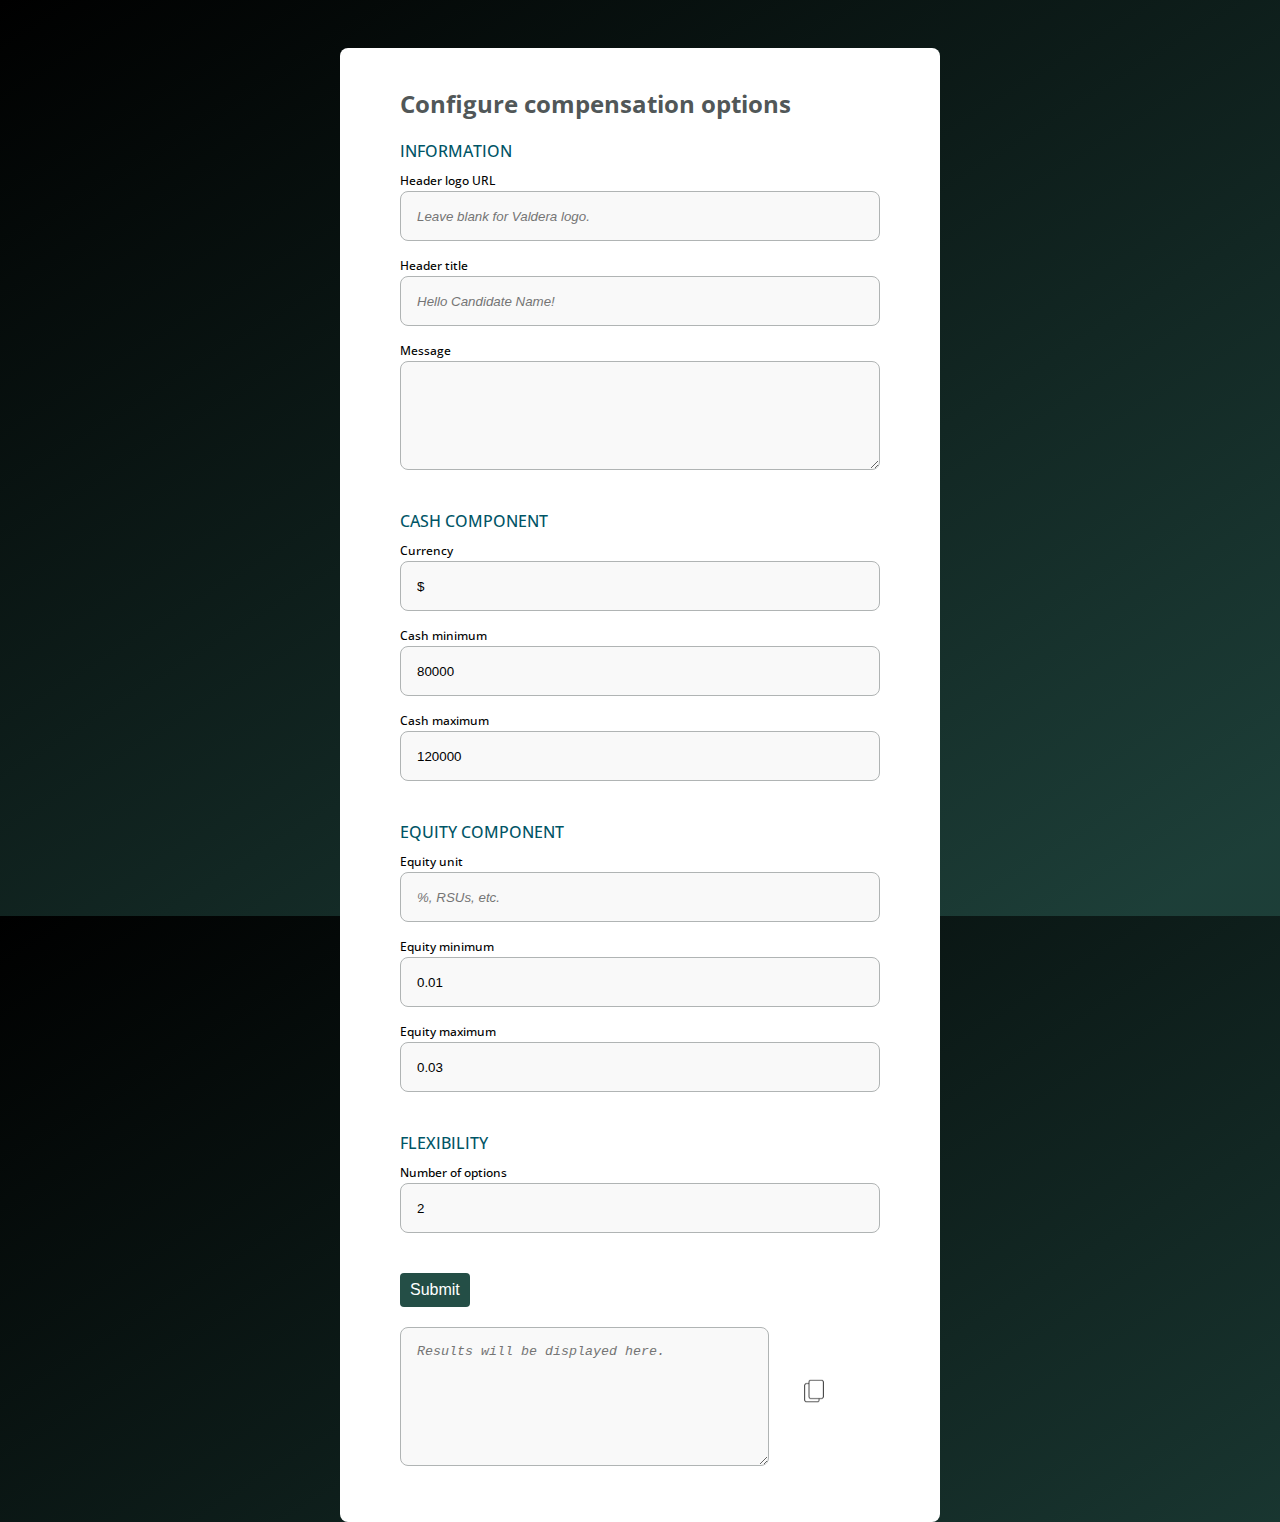
==== configure.html @ fe835f9f "Comp calculator functional" ====
<!DOCTYPE html>
<html lang="en">
<head>
	<meta charset="UTF-8">
	<meta name="viewport" content="width=device-width, initial-scale=1.0">
	<title>Comp Option Select</title>

	<link rel="preconnect" href="https://fonts.googleapis.com">
	<link rel="preconnect" href="https://fonts.gstatic.com" crossorigin>
	<link href="https://fonts.googleapis.com/css2?family=Open+Sans:wght@400;700&display=swap" rel="stylesheet">
	<link rel="stylesheet" type="text/css" href="./css/styles.css" media="screen" />
	<link rel="stylesheet" type="text/css" href="./css/configure.css" media="screen" />
</head>
<body>
	<div class="container">
		<div class="content">
			<div class="form">
				<h2>Configure compensation options</h2>
				<div class="inputGroup">
					<h3>INFORMATION</h3>
					<label>Header logo URL</label>
					<input id="headerLogoInput" placeholder="Leave blank for Valdera logo."/>

					<label>Header title</label>
					<input id="headerTitleInput" placeholder="Hello Candidate Name!"/>

					<label>Message</label>
					<textarea id="messageInput" rows="5"></textarea>
				</div>

				<div class="inputGroup">
					<h3>CASH COMPONENT</h3>
					<label>Currency</label>
					<input id="cashUnitInput" value="$"/>

					<label>Cash minimum</label>
					<input id="minCashInput" type="number" value="80000"/>

					<label>Cash maximum</label>
					<input id="maxCashInput" type="number" value="120000"/>
				</div>

				<div class="inputGroup">
					<h3>EQUITY COMPONENT</h3>
					<label>Equity unit</label>
					<input id="equityUnitInput" placeholder="%, RSUs, etc."/>

					<label>Equity minimum</label>
					<input id="minEquityInput" type="number" value="0.01"/>

					<label>Equity maximum</label>
					<input id="maxEquityInput" type="number" value="0.03"/>
				</div>

				<div class="inputGroup">
					<h3>FLEXIBILITY</h3>
					<label>Number of options</label>
					<input id="numOptionsInput" value="2"/>
				</div>

				<button id="submit">Submit</button>
				<div id="results" class="results">
					<textarea id="linkResult" cols="40" rows="7" placeholder="Results will be displayed here."></textarea>
					<div class="copyContainer">
						<img id="copyIcon" class="copyIcon" src="./img/copyIcon.jpg">
						<div id="copiedText" class="hidden">Copied!</div>
					</div>
				</div>
			</div>
		</div>
	</div>
</body>

<script type="text/javascript" src="./js/configure.js"></script>

</html>
---- css/styles.css ----
body {
    font-family: 'Open Sans', sans-serif;
    background-color: #000;
    background-image: linear-gradient(148deg,#000,rgba(36,78,70,.8) 95%);
    background-position: 0 0;
    background-clip: border-box;
    color: #fff;
    height: 100vh;
}

.container {
    display: flex;
    justify-content: center;
    padding-top: 40px;
}

.content {
    width: 600px;
}

button {
    border: none;
    border-radius: 4px;
    cursor: pointer;
    font-size: 16px;
    padding: 8px 10px;
}
---- css/configure.css ----
.form {
    background-color: #fff;
    border-radius: 8px;
    color: #000;
    padding: 40px 60px;
}

.inputGroup {
    display: flex;
    flex-direction: column;
    margin-bottom: 24px;
}

h2 {
    color: #515758;
    font-size: 24px;
    line-height: 32px;
    margin: 0 0 20px 0;
}

h3 {
    color: #056;
    font-size: 16px;
    font-weight: 500;
    margin: 0 0 10px 0;
}

label {
    font-size: 12px;
    font-weight: 500;
    margin-bottom: 2px;
}

input {
    height: 48px;
    background-color: #f9f9f9;
    border: 1px solid #b0b4b4;
    border-radius: 8px;
    margin-bottom: 16px;
    padding: 0 16px;
    transition: border-color .4s;
}

textarea {
    background-color: #f9f9f9;
    border: 1px solid #b0b4b4;
    border-radius: 8px;
    margin-bottom: 16px;
    overflow-y: scroll;
    padding: 16px;
    transition: border-color .4s;
}

input:focus, textarea:focus {
    border: 2px solid #0c484d;
}

input::placeholder, textarea::placeholder {
    font-style: italic;
}

button {
    border: 1px #244e46;
    border-radius: 4px;
    background-color: #244e46;
    box-shadow: inset 0 0 100px 100px transparent;
    transition: box-shadow .2s;
    color: #fff;
}

button {
    border-color: #fff;
    box-shadow: none;
    color: #fff;
}

button:hover {
    background-color: #dfe1e1;
    border-color: #dfe1e1;
    color: #000;
}

.results {
    display: flex;
    align-items: center;
    margin-top: 20px;
}

.loading {
    font-style: italic;
}

img {
    width: 30px;
}

.copyContainer {
    margin-left: 30px;
}

.copyIcon {
    cursor: pointer;
}

.hidden {
    visibility: hidden;
}
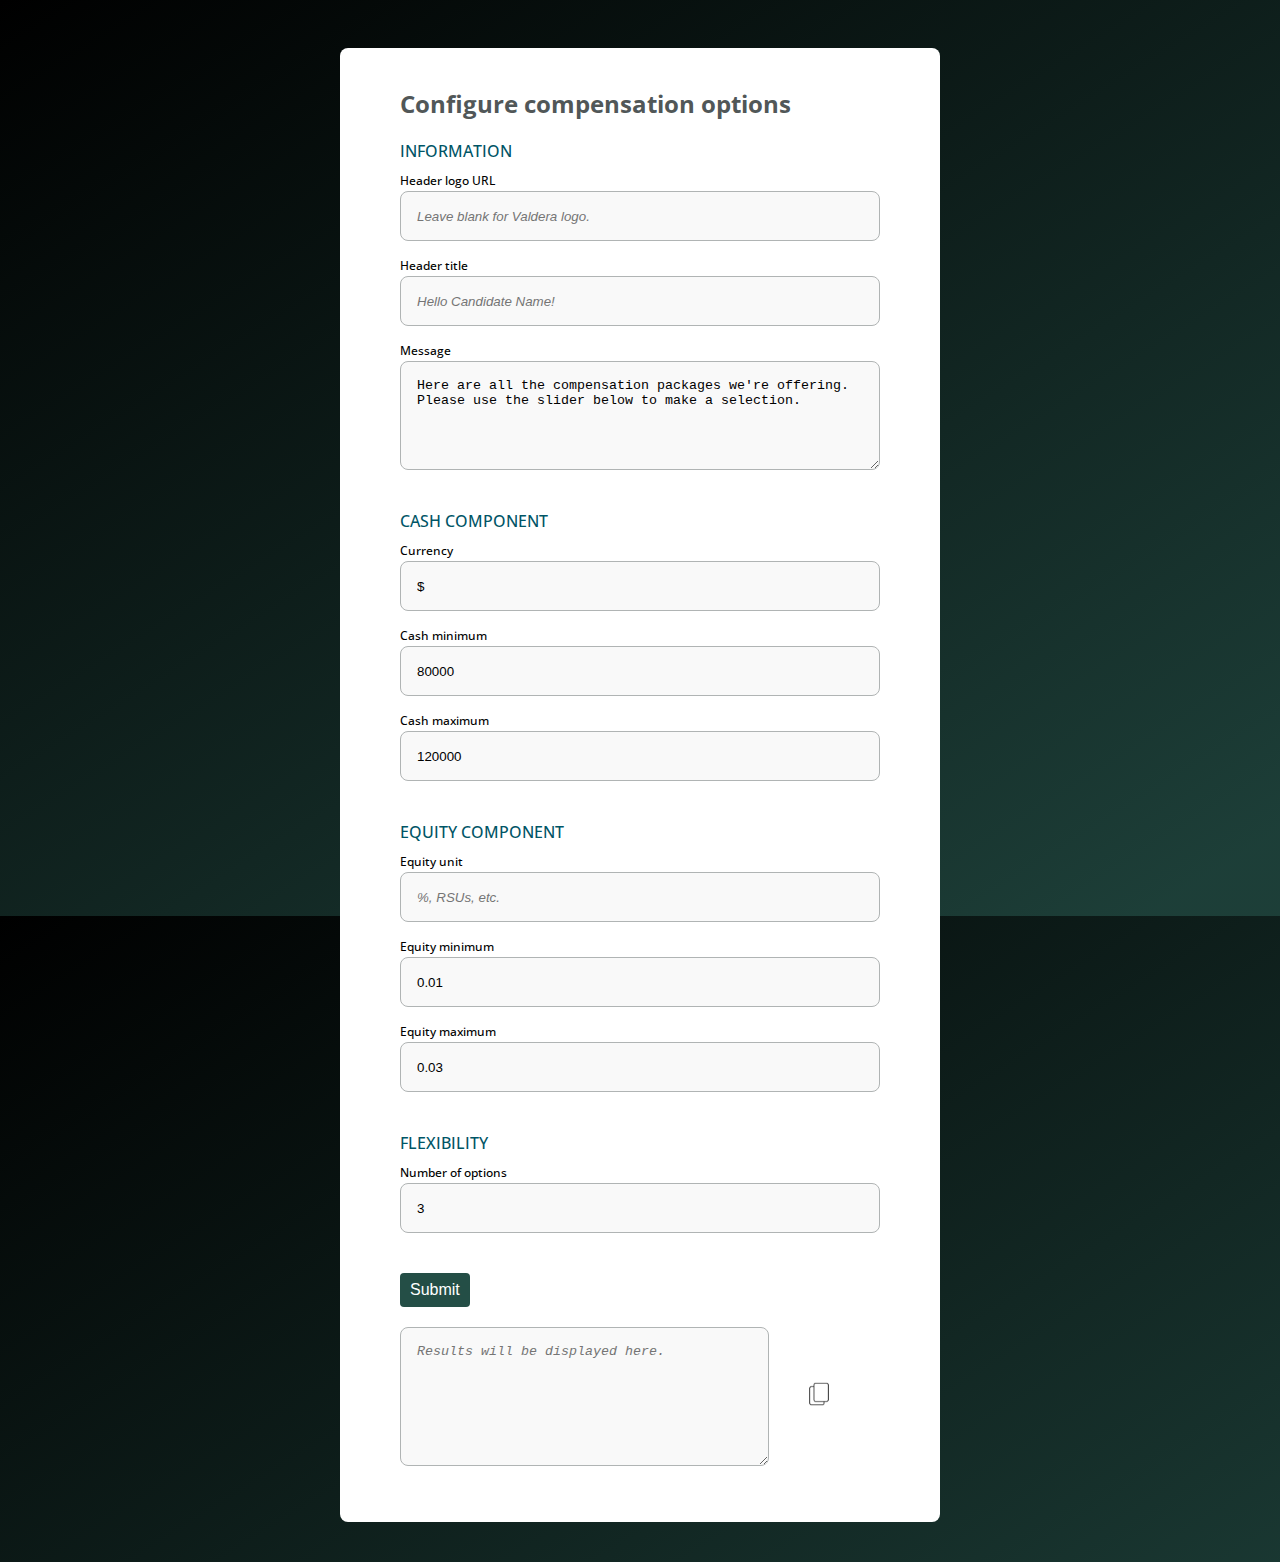
==== commit 3aeac81f: "Fixed bugs" ====
--- a/configure.html
+++ b/configure.html
@@ -25,7 +25,7 @@
 					<input id="headerTitleInput" placeholder="Hello Candidate Name!"/>
 
 					<label>Message</label>
-					<textarea id="messageInput" rows="5"></textarea>
+					<textarea id="messageInput" rows="5">Here are all the compensation packages we're offering. Please use the slider below to make a selection.</textarea>
 				</div>
 
 				<div class="inputGroup">
@@ -55,7 +55,7 @@
 				<div class="inputGroup">
 					<h3>FLEXIBILITY</h3>
 					<label>Number of options</label>
-					<input id="numOptionsInput" value="2"/>
+					<input id="numOptionsInput" value="3"/>
 				</div>
 
 				<button id="submit">Submit</button>
@@ -63,7 +63,7 @@
 					<textarea id="linkResult" cols="40" rows="7" placeholder="Results will be displayed here."></textarea>
 					<div class="copyContainer">
 						<img id="copyIcon" class="copyIcon" src="./img/copyIcon.jpg">
-						<div id="copiedText" class="hidden">Copied!</div>
+						<div id="copiedText" class="copiedText hidden">Copied!</div>
 					</div>
 				</div>
 			</div>
--- a/css/styles.css
+++ b/css/styles.css
@@ -11,7 +11,7 @@
 .container {
     display: flex;
     justify-content: center;
-    padding-top: 40px;
+    padding: 40px 0;
 }
 
 .content {
--- a/css/configure.css
+++ b/css/configure.css
@@ -96,12 +96,19 @@
 
 .copyContainer {
     margin-left: 30px;
+    text-align: center;
 }
 
 .copyIcon {
     cursor: pointer;
 }
 
+.copiedText {
+    color: gray;
+    font-size: 12px;
+    font-style: italic;
+}
+
 .hidden {
     visibility: hidden;
 }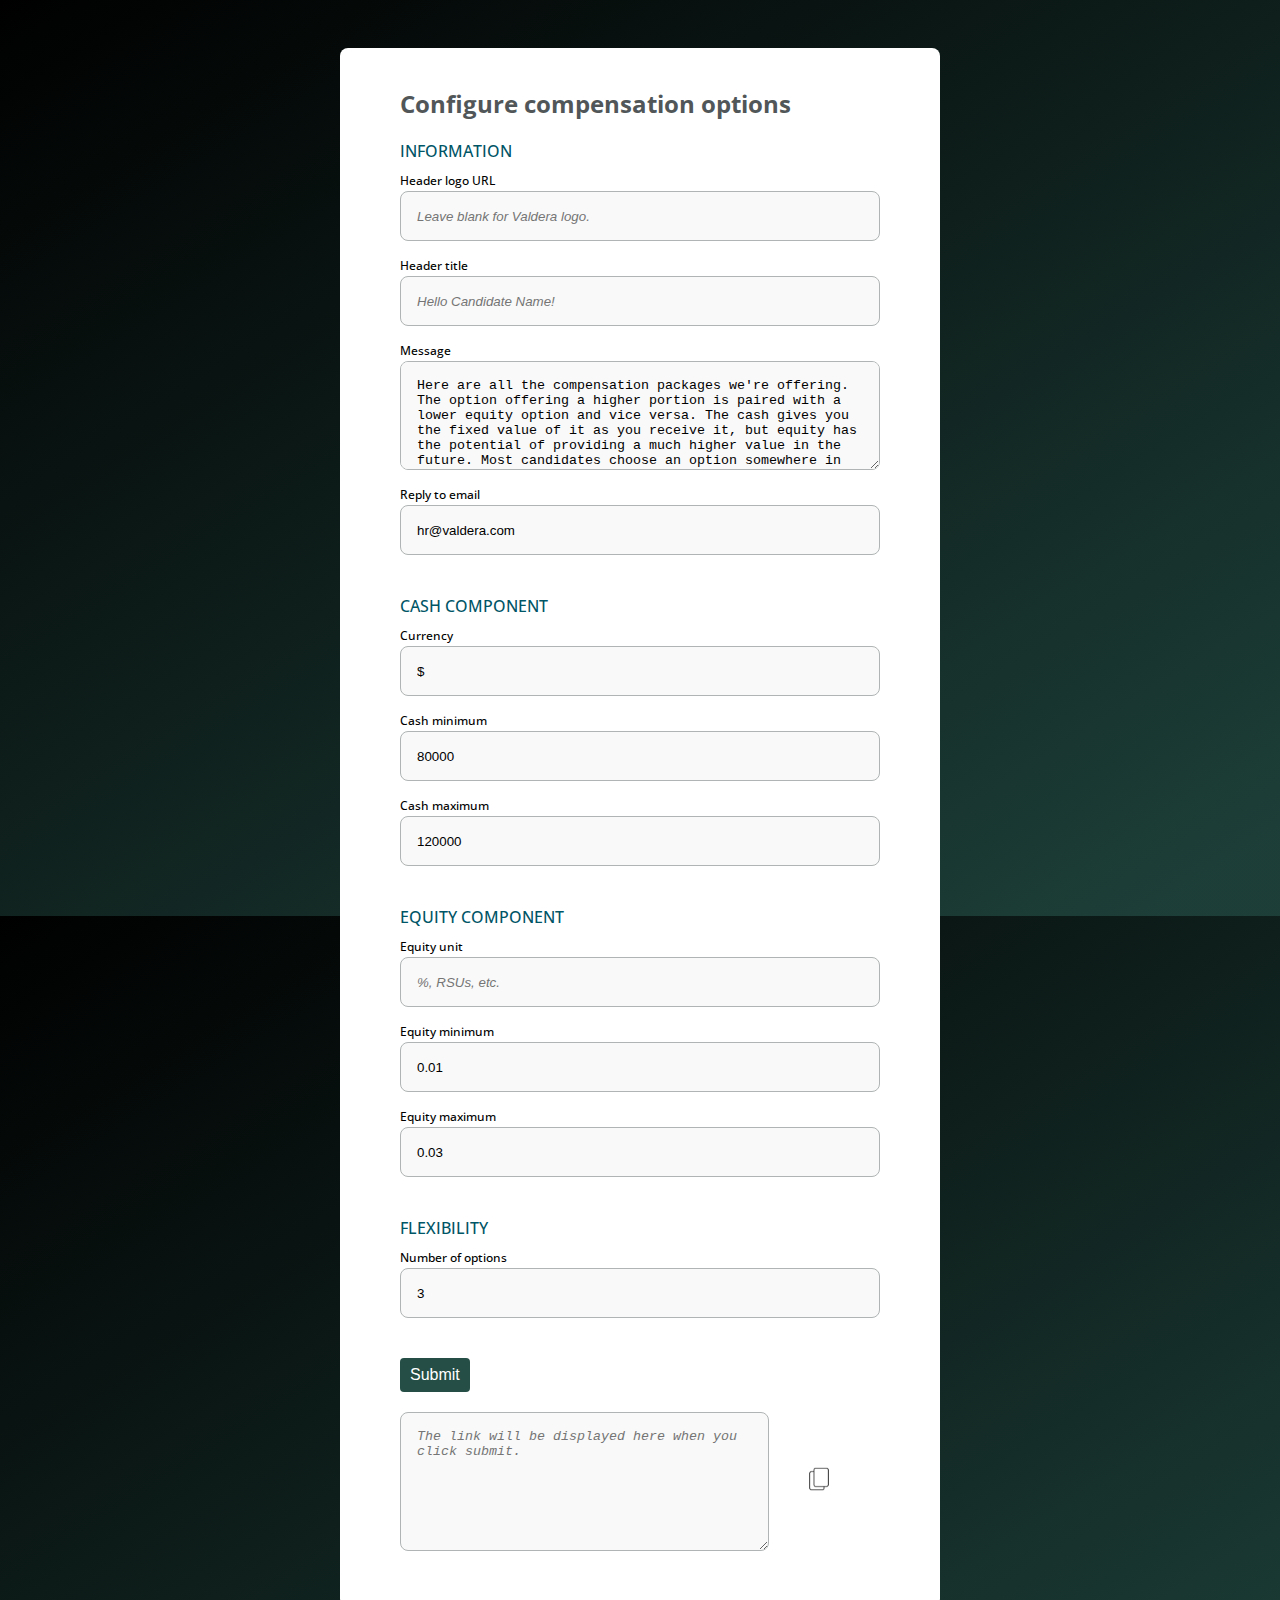
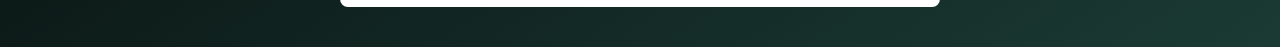
==== commit 3851ffdc: "Email config" ====
--- a/configure.html
+++ b/configure.html
@@ -3,7 +3,9 @@
 <head>
 	<meta charset="UTF-8">
 	<meta name="viewport" content="width=device-width, initial-scale=1.0">
-	<title>Comp Option Select</title>
+	<title>Compensation Options</title>
+
+	<link rel="icon" type="image/x-icon" href="./img/favicon.ico">
 
 	<link rel="preconnect" href="https://fonts.googleapis.com">
 	<link rel="preconnect" href="https://fonts.gstatic.com" crossorigin>
@@ -25,7 +27,10 @@
 					<input id="headerTitleInput" placeholder="Hello Candidate Name!"/>
 
 					<label>Message</label>
-					<textarea id="messageInput" rows="5">Here are all the compensation packages we're offering. Please use the slider below to make a selection.</textarea>
+					<textarea id="messageInput" rows="5">Here are all the compensation packages we're offering. The option offering a higher portion is paired with a lower equity option and vice versa. The cash gives you the fixed value of it as you receive it, but equity has the potential of providing a much higher value in the future. Most candidates choose an option somewhere in the middle, although some choose to maximize either cash or the equity portion. Please use the slider below to make a selection that best suits your needs.</textarea>
+
+					<label>Reply to email</label>
+					<input id="replyToEmailInput" value="hr@valdera.com"/>
 				</div>
 
 				<div class="inputGroup">
@@ -60,7 +65,7 @@
 
 				<button id="submit">Submit</button>
 				<div id="results" class="results">
-					<textarea id="linkResult" cols="40" rows="7" placeholder="Results will be displayed here."></textarea>
+					<textarea id="linkResult" cols="40" rows="7" placeholder="The link will be displayed here when you click submit."></textarea>
 					<div class="copyContainer">
 						<img id="copyIcon" class="copyIcon" src="./img/copyIcon.jpg">
 						<div id="copiedText" class="copiedText hidden">Copied!</div>
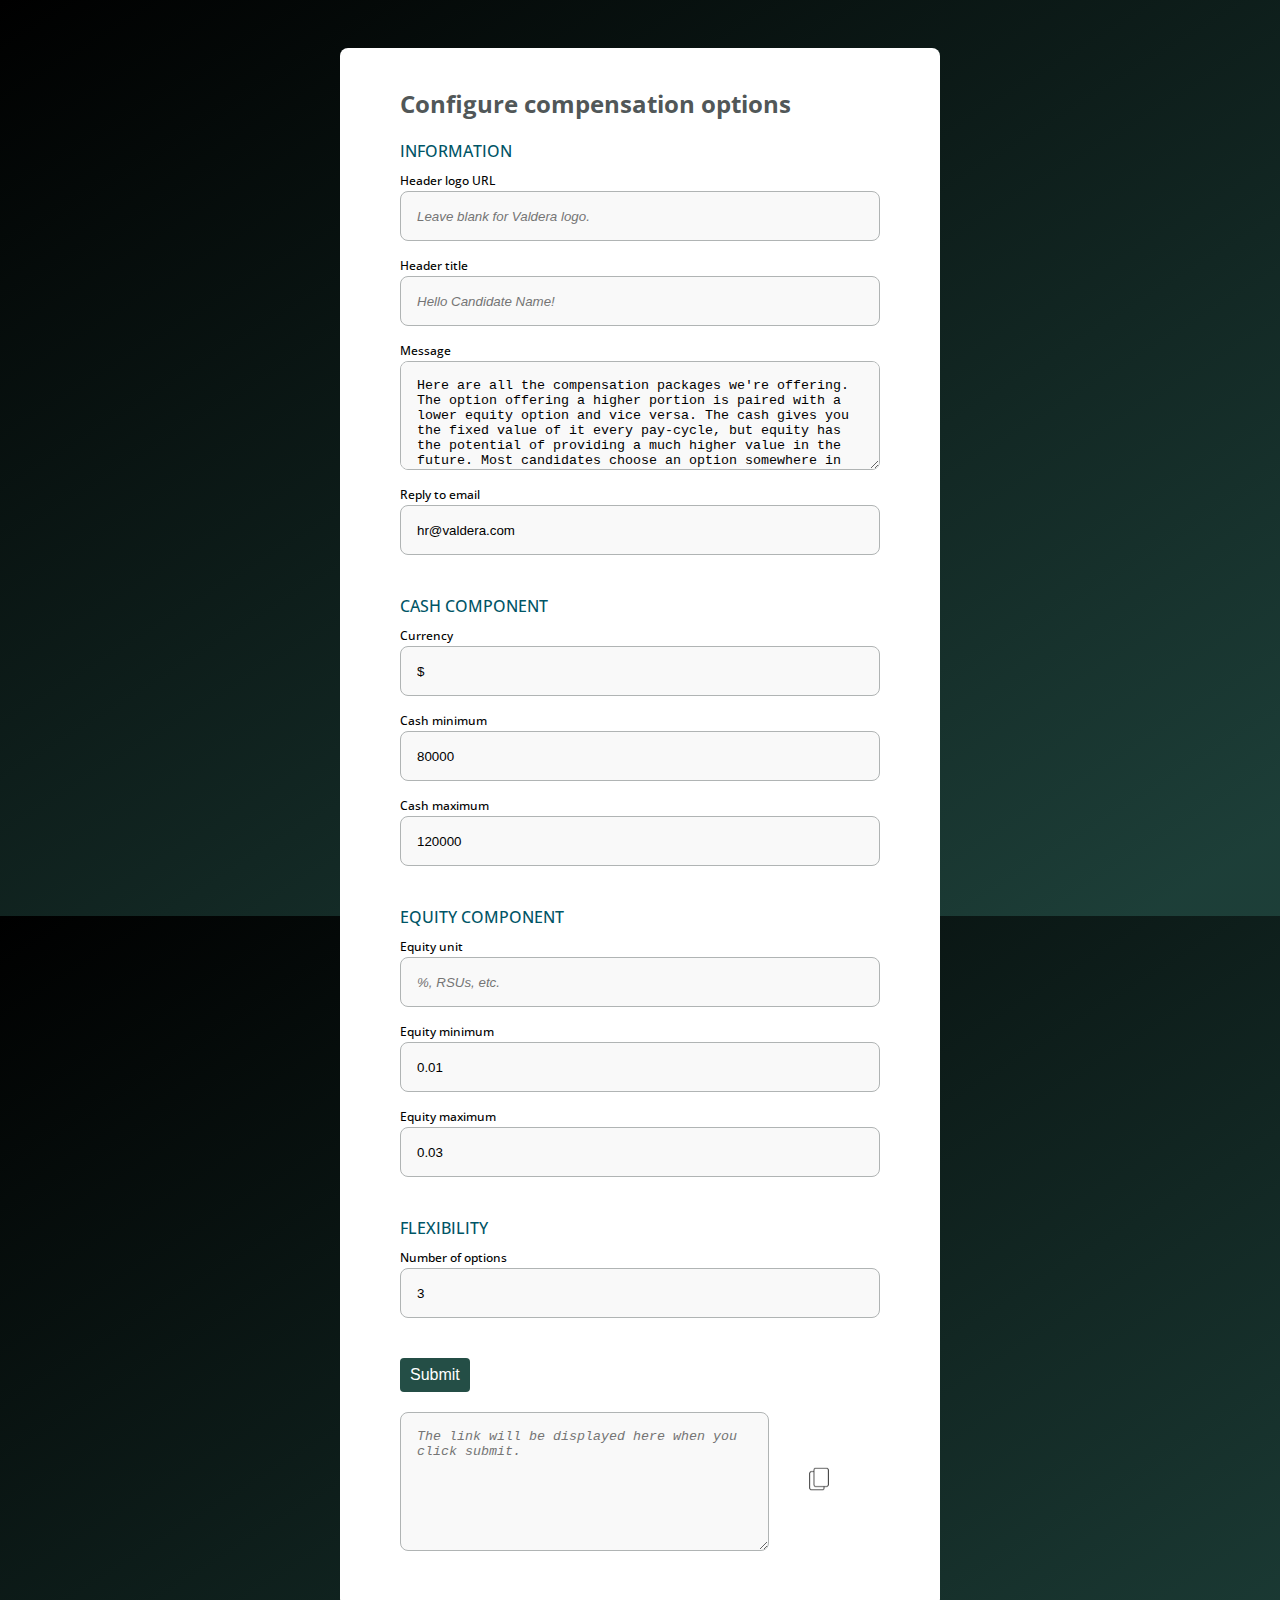
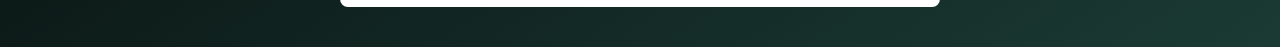
==== commit ae048735: "Mobile responsivity" ====
--- a/configure.html
+++ b/configure.html
@@ -27,7 +27,7 @@
 					<input id="headerTitleInput" placeholder="Hello Candidate Name!"/>
 
 					<label>Message</label>
-					<textarea id="messageInput" rows="5">Here are all the compensation packages we're offering. The option offering a higher portion is paired with a lower equity option and vice versa. The cash gives you the fixed value of it as you receive it, but equity has the potential of providing a much higher value in the future. Most candidates choose an option somewhere in the middle, although some choose to maximize either cash or the equity portion. Please use the slider below to make a selection that best suits your needs.</textarea>
+					<textarea id="messageInput" rows="5">Here are all the compensation packages we're offering. The option offering a higher portion is paired with a lower equity option and vice versa. The cash gives you the fixed value of it every pay-cycle, but equity has the potential of providing a much higher value in the future. Most candidates choose an option somewhere in the middle, although some choose to maximize either cash or the equity portion. Please use the slider below to make a selection that best suits your needs.</textarea>
 
 					<label>Reply to email</label>
 					<input id="replyToEmailInput" value="hr@valdera.com"/>
--- a/css/styles.css
+++ b/css/styles.css
@@ -15,7 +15,8 @@
 }
 
 .content {
-    width: 600px;
+    max-width: 600px;
+    width: 90vw;
 }
 
 button {
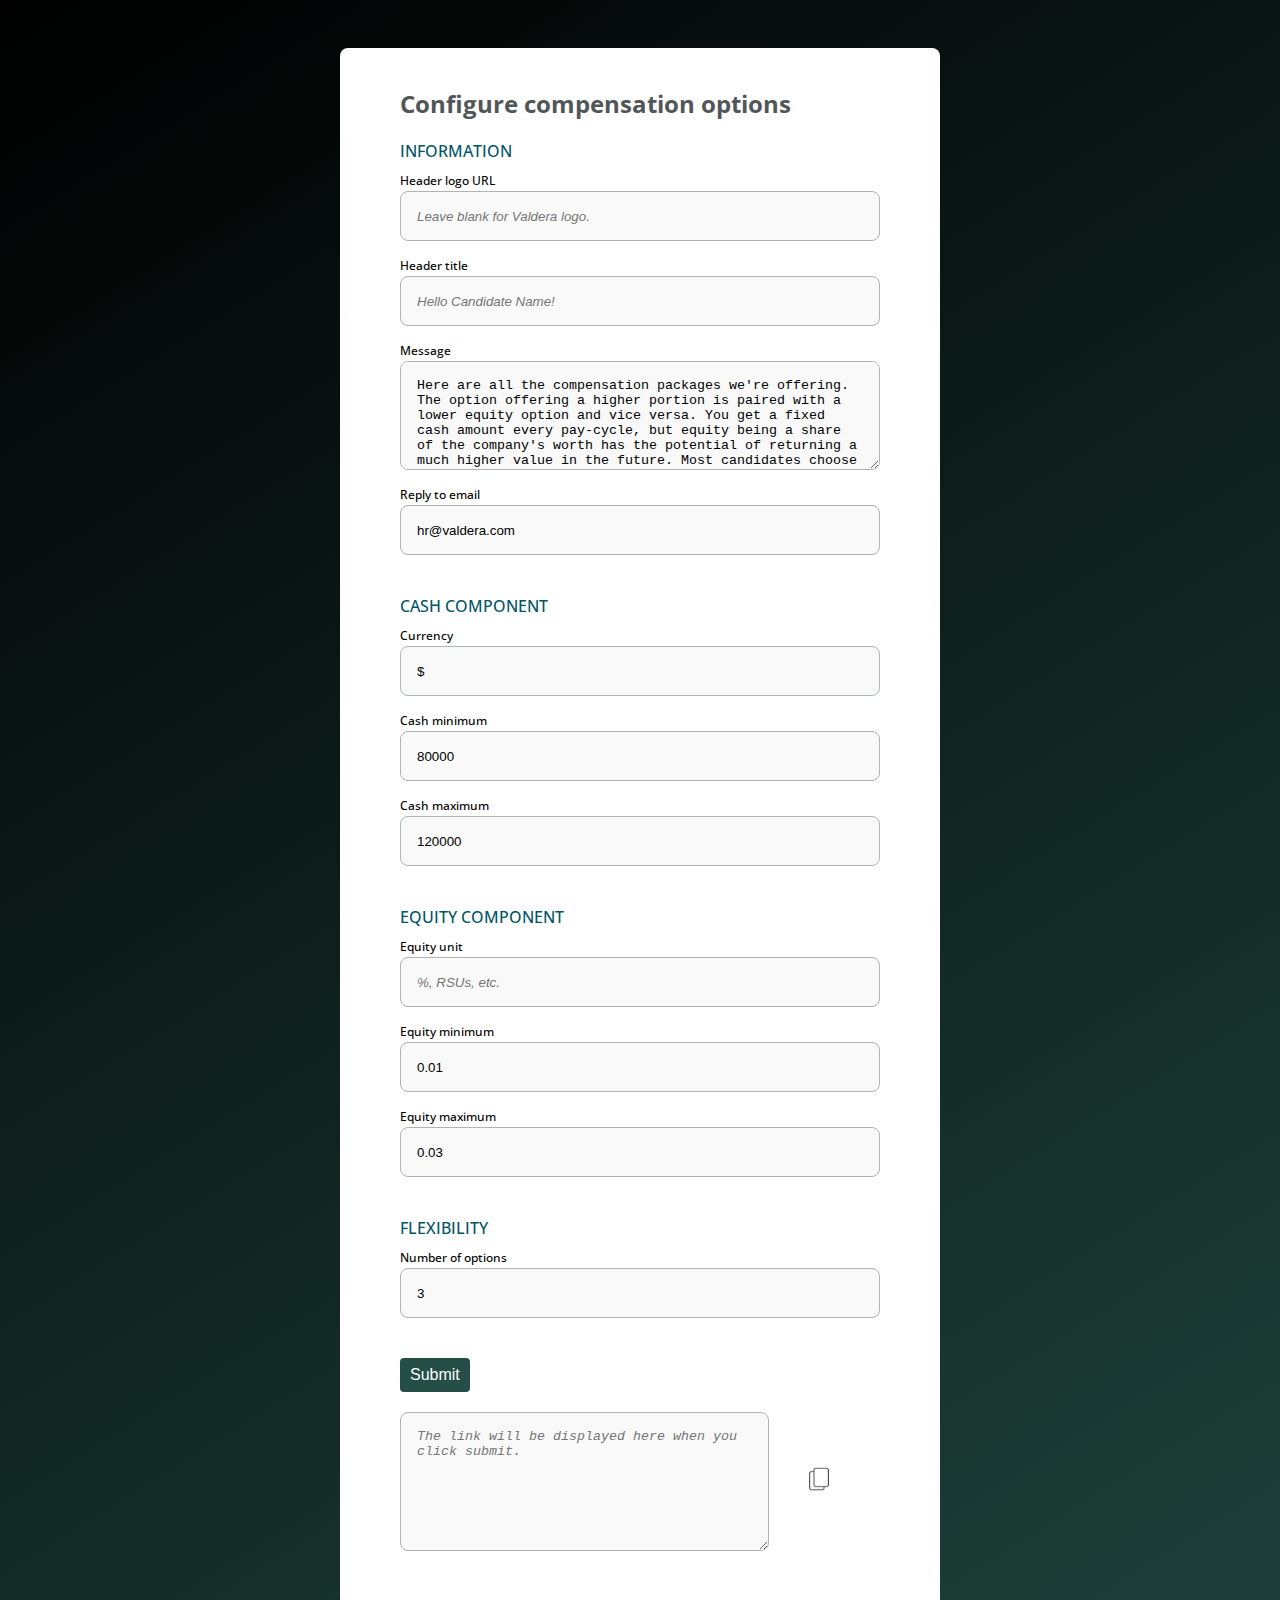
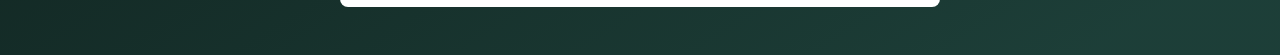
==== commit 1581e6a5: "Fixed input style outline" ====
--- a/configure.html
+++ b/configure.html
@@ -27,7 +27,7 @@
 					<input id="headerTitleInput" placeholder="Hello Candidate Name!"/>
 
 					<label>Message</label>
-					<textarea id="messageInput" rows="5">Here are all the compensation packages we're offering. The option offering a higher portion is paired with a lower equity option and vice versa. The cash gives you the fixed value of it every pay-cycle, but equity has the potential of providing a much higher value in the future. Most candidates choose an option somewhere in the middle, although some choose to maximize either cash or the equity portion. Please use the slider below to make a selection that best suits your needs.</textarea>
+					<textarea id="messageInput" rows="5">Here are all the compensation packages we're offering. The option offering a higher portion is paired with a lower equity option and vice versa. You get a fixed cash amount every pay-cycle, but equity being a share of the company's worth has the potential of returning a much higher value in the future. Most candidates choose an option somewhere in the middle, although some choose to maximize either cash or the equity portion. Please use the slider below to make a selection that best suits your needs.</textarea>
 
 					<label>Reply to email</label>
 					<input id="replyToEmailInput" value="hr@valdera.com"/>
--- a/css/styles.css
+++ b/css/styles.css
@@ -5,7 +5,7 @@
     background-position: 0 0;
     background-clip: border-box;
     color: #fff;
-    height: 100vh;
+    height: max(100vh, 100%);
 }
 
 .container {
--- a/css/configure.css
+++ b/css/configure.css
@@ -53,6 +53,7 @@
 
 input:focus, textarea:focus {
     border: 2px solid #0c484d;
+    outline: none;
 }
 
 input::placeholder, textarea::placeholder {
